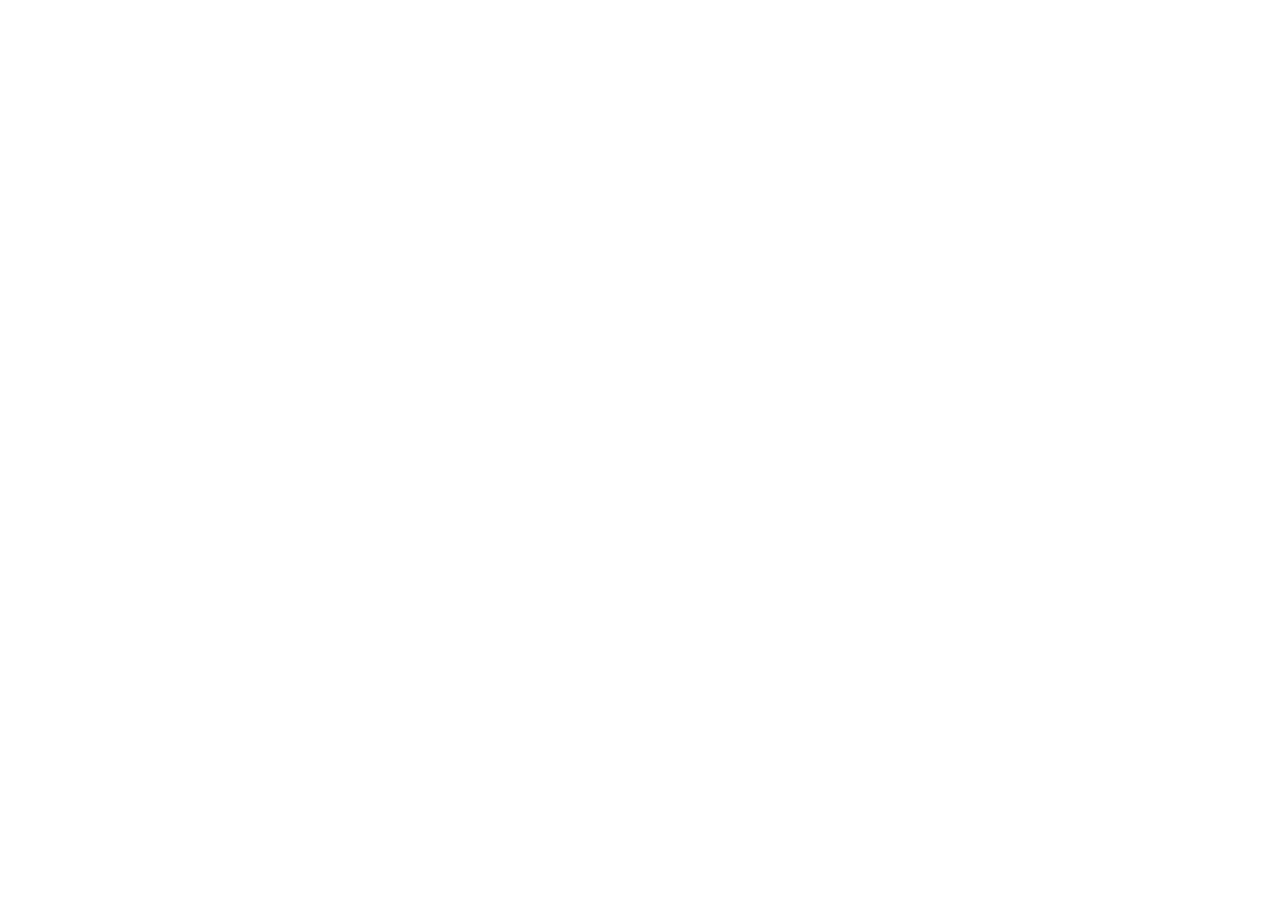
==== natura-zen/index.html @ 0e87a586 "tp folder added" ====
<!DOCTYPE html>
<html lang="en">
<head>
    <meta charset="UTF-8">
    <meta name="viewport" content="width=device-width, initial-scale=1.0">
    <title>Document</title>
    <link href="https://cdn.jsdelivr.net/npm/bootstrap@5.3.3/dist/css/bootstrap.min.css" rel="stylesheet" integrity="sha384-QWTKZyjpPEjISv5WaRU9OFeRpok6YctnYmDr5pNlyT2bRjXh0JMhjY6hW+ALEwIH" crossorigin="anonymous">
</head>
<body>
    
    <script src="https://cdn.jsdelivr.net/npm/@popperjs/core@2.11.8/dist/umd/popper.min.js" integrity="sha384-I7E8VVD/ismYTF4hNIPjVp/Zjvgyol6VFvRkX/vR+Vc4jQkC+hVqc2pM8ODewa9r" crossorigin="anonymous"></script>
<script src="https://cdn.jsdelivr.net/npm/bootstrap@5.3.3/dist/js/bootstrap.min.js" integrity="sha384-0pUGZvbkm6XF6gxjEnlmuGrJXVbNuzT9qBBavbLwCsOGabYfZo0T0to5eqruptLy" crossorigin="anonymous"></script>
</body>
</html>
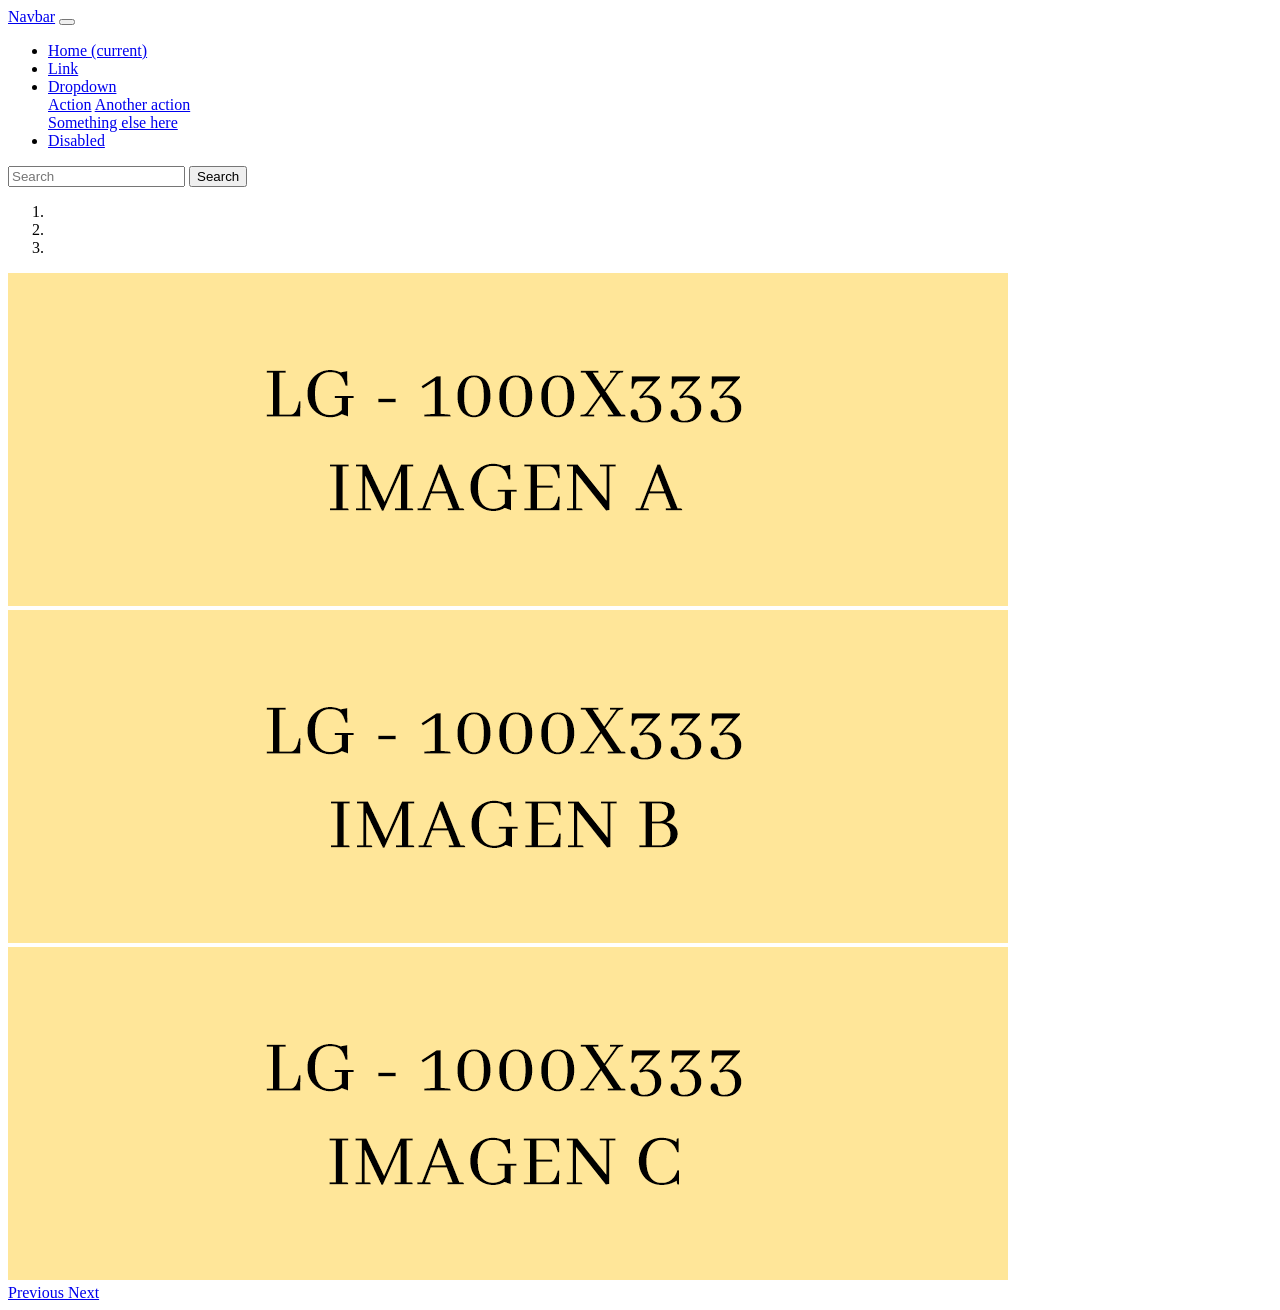
==== commit 5f475aaa: "bootstrap local resources" ====
--- a/natura-zen/index.html
+++ b/natura-zen/index.html
@@ -1,14 +1,79 @@
 <!DOCTYPE html>
-<html lang="en">
+<html lang="es">
 <head>
     <meta charset="UTF-8">
     <meta name="viewport" content="width=device-width, initial-scale=1.0">
     <title>Document</title>
-    <link href="https://cdn.jsdelivr.net/npm/bootstrap@5.3.3/dist/css/bootstrap.min.css" rel="stylesheet" integrity="sha384-QWTKZyjpPEjISv5WaRU9OFeRpok6YctnYmDr5pNlyT2bRjXh0JMhjY6hW+ALEwIH" crossorigin="anonymous">
+    <!--link href="https://cdn.jsdelivr.net/npm/bootstrap@5.3.3/dist/css/bootstrap.min.css" rel="stylesheet" integrity="sha384-QWTKZyjpPEjISv5WaRU9OFeRpok6YctnYmDr5pNlyT2bRjXh0JMhjY6hW+ALEwIH" crossorigin="anonymous"-->
+    <link rel="stylesheet" href="css/bootstrap.css">
 </head>
 <body>
     
-    <script src="https://cdn.jsdelivr.net/npm/@popperjs/core@2.11.8/dist/umd/popper.min.js" integrity="sha384-I7E8VVD/ismYTF4hNIPjVp/Zjvgyol6VFvRkX/vR+Vc4jQkC+hVqc2pM8ODewa9r" crossorigin="anonymous"></script>
-<script src="https://cdn.jsdelivr.net/npm/bootstrap@5.3.3/dist/js/bootstrap.min.js" integrity="sha384-0pUGZvbkm6XF6gxjEnlmuGrJXVbNuzT9qBBavbLwCsOGabYfZo0T0to5eqruptLy" crossorigin="anonymous"></script>
+    <nav class="navbar navbar-expand-lg navbar-light bg-light">
+        <a class="navbar-brand" href="#">Navbar</a>
+        <button class="navbar-toggler" type="button" data-toggle="collapse" data-target="#navbarSupportedContent" aria-controls="navbarSupportedContent" aria-expanded="false" aria-label="Toggle navigation">
+          <span class="navbar-toggler-icon"></span>
+        </button>
+      
+        <div class="collapse navbar-collapse" id="navbarSupportedContent">
+          <ul class="navbar-nav mr-auto">
+            <li class="nav-item active">
+              <a class="nav-link" href="#">Home <span class="sr-only">(current)</span></a>
+            </li>
+            <li class="nav-item">
+              <a class="nav-link" href="#">Link</a>
+            </li>
+            <li class="nav-item dropdown">
+              <a class="nav-link dropdown-toggle" href="#" id="navbarDropdown" role="button" data-toggle="dropdown" aria-haspopup="true" aria-expanded="false">
+                Dropdown
+              </a>
+              <div class="dropdown-menu" aria-labelledby="navbarDropdown">
+                <a class="dropdown-item" href="#">Action</a>
+                <a class="dropdown-item" href="#">Another action</a>
+                <div class="dropdown-divider"></div>
+                <a class="dropdown-item" href="#">Something else here</a>
+              </div>
+            </li>
+            <li class="nav-item">
+              <a class="nav-link disabled" href="#">Disabled</a>
+            </li>
+          </ul>
+          <form class="form-inline my-2 my-lg-0">
+            <input class="form-control mr-sm-2" type="search" placeholder="Search" aria-label="Search">
+            <button class="btn btn-outline-success my-2 my-sm-0" type="submit">Search</button>
+          </form>
+        </div>
+    </nav>
+    
+    <div id="carouselExampleIndicators" class="carousel slide" data-ride="carousel">
+        <ol class="carousel-indicators">
+          <li data-target="#carouselExampleIndicators" data-slide-to="0" class="active"></li>
+          <li data-target="#carouselExampleIndicators" data-slide-to="1"></li>
+          <li data-target="#carouselExampleIndicators" data-slide-to="2"></li>
+        </ol>
+        <div class="carousel-inner">
+          <div class="carousel-item active">
+            <img class="d-block w-100" src="images/carousel/LG_IMAGEN-A.png" alt="First slide">
+          </div>
+          <div class="carousel-item">
+            <img class="d-block w-100" src="images/carousel/LG_IMAGEN-B.png" alt="Second slide">
+          </div>
+          <div class="carousel-item">
+            <img class="d-block w-100" src="images/carousel/LG_IMAGEN-C.png" alt="Third slide">
+          </div>
+        </div>
+        <a class="carousel-control-prev" href="#carouselExampleIndicators" role="button" data-slide="prev">
+          <span class="carousel-control-prev-icon" aria-hidden="true"></span>
+          <span class="sr-only">Previous</span>
+        </a>
+        <a class="carousel-control-next" href="#carouselExampleIndicators" role="button" data-slide="next">
+          <span class="carousel-control-next-icon" aria-hidden="true"></span>
+          <span class="sr-only">Next</span>
+        </a>
+    </div>
+
+    <!--script src="https://cdn.jsdelivr.net/npm/@popperjs/core@2.11.8/dist/umd/popper.min.js" integrity="sha384-I7E8VVD/ismYTF4hNIPjVp/Zjvgyol6VFvRkX/vR+Vc4jQkC+hVqc2pM8ODewa9r" crossorigin="anonymous"></script>
+<script src="https://cdn.jsdelivr.net/npm/bootstrap@5.3.3/dist/js/bootstrap.min.js" integrity="sha384-0pUGZvbkm6XF6gxjEnlmuGrJXVbNuzT9qBBavbLwCsOGabYfZo0T0to5eqruptLy" crossorigin="anonymous"></script-->
+    <script src="js/bootstrap.bundle.min.js"></script>
 </body>
 </html>
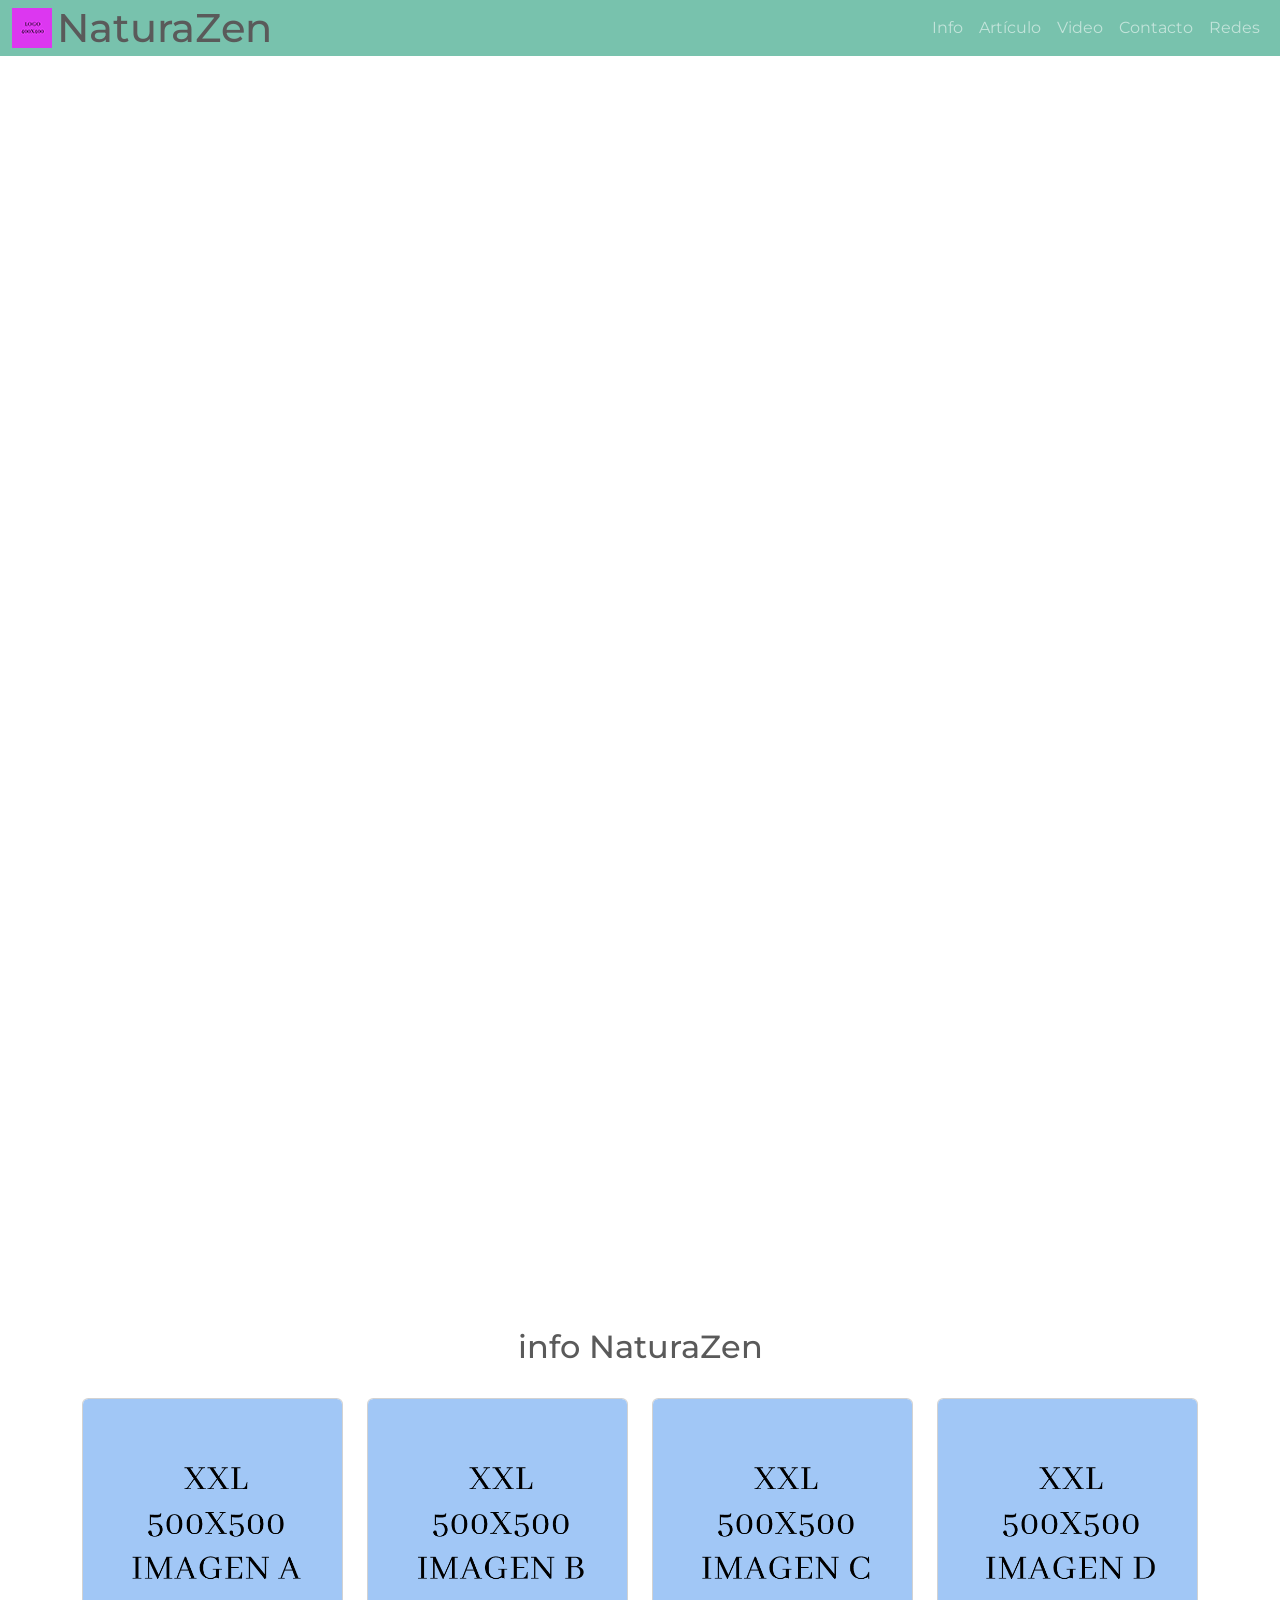
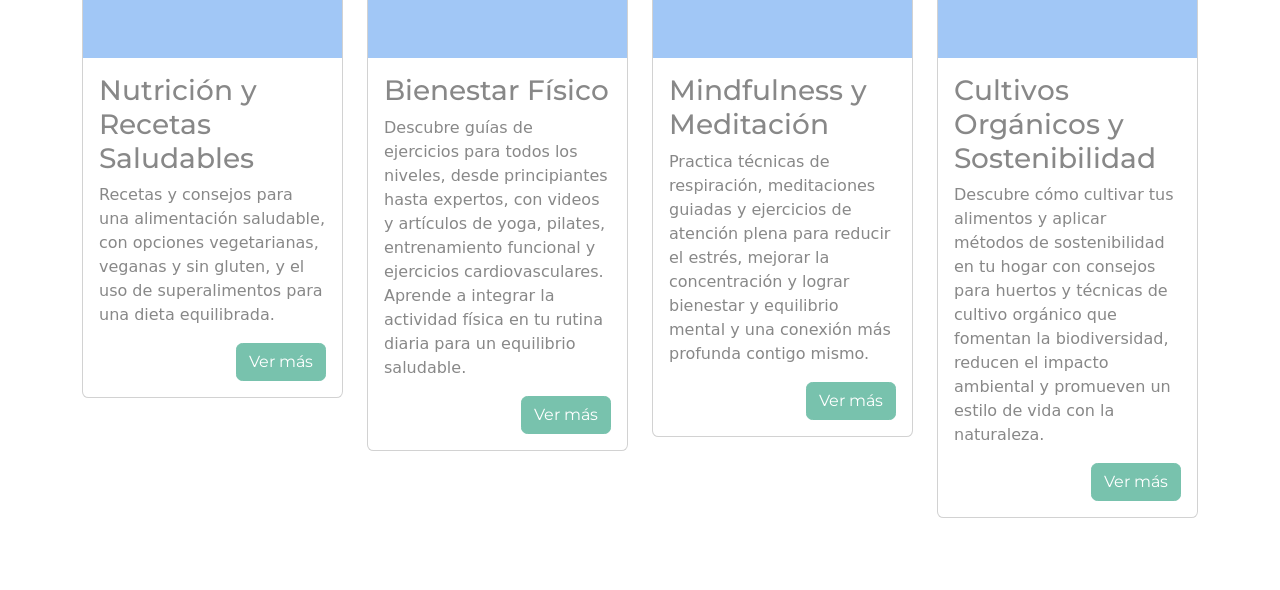
==== commit 150c62b9: "web advanced" ====
--- a/natura-zen/index.html
+++ b/natura-zen/index.html
@@ -3,77 +3,229 @@
 <head>
     <meta charset="UTF-8">
     <meta name="viewport" content="width=device-width, initial-scale=1.0">
-    <title>Document</title>
+    <title>Daniela_Faure-Martina_Rodríguez-Keiko_Yamakoshi_DMM2BV_Mañana2024</title>
     <!--link href="https://cdn.jsdelivr.net/npm/bootstrap@5.3.3/dist/css/bootstrap.min.css" rel="stylesheet" integrity="sha384-QWTKZyjpPEjISv5WaRU9OFeRpok6YctnYmDr5pNlyT2bRjXh0JMhjY6hW+ALEwIH" crossorigin="anonymous"-->
+    <link rel="stylesheet" href="css/style.css">
     <link rel="stylesheet" href="css/bootstrap.css">
+    <link rel="stylesheet" href="minty/bootstrap.min.css">
 </head>
+
 <body>
-    
-    <nav class="navbar navbar-expand-lg navbar-light bg-light">
-        <a class="navbar-brand" href="#">Navbar</a>
-        <button class="navbar-toggler" type="button" data-toggle="collapse" data-target="#navbarSupportedContent" aria-controls="navbarSupportedContent" aria-expanded="false" aria-label="Toggle navigation">
+  <!-- navbar -->
+  <header class="fixed-top">
+
+    <h1 id="logo">NaturaZen</h1>
+
+    <nav class="navbar navbar-expand-lg bg-primary" data-bs-theme="dark">
+      <div class="container-fluid">
+        <button class="navbar-toggler ms-auto" 
+                type="button" 
+                data-bs-toggle="collapse" 
+                data-bs-target="#navbarColor01" 
+                aria-controls="navbarColor01" 
+                aria-expanded="false" 
+                aria-label="Abrir menú de navegación">
           <span class="navbar-toggler-icon"></span>
         </button>
-      
-        <div class="collapse navbar-collapse" id="navbarSupportedContent">
-          <ul class="navbar-nav mr-auto">
-            <li class="nav-item active">
-              <a class="nav-link" href="#">Home <span class="sr-only">(current)</span></a>
-            </li>
-            <li class="nav-item">
-              <a class="nav-link" href="#">Link</a>
-            </li>
-            <li class="nav-item dropdown">
-              <a class="nav-link dropdown-toggle" href="#" id="navbarDropdown" role="button" data-toggle="dropdown" aria-haspopup="true" aria-expanded="false">
-                Dropdown
-              </a>
-              <div class="dropdown-menu" aria-labelledby="navbarDropdown">
-                <a class="dropdown-item" href="#">Action</a>
-                <a class="dropdown-item" href="#">Another action</a>
-                <div class="dropdown-divider"></div>
-                <a class="dropdown-item" href="#">Something else here</a>
+        
+        <div class="collapse navbar-collapse" id="navbarColor01">
+          <ul class="navbar-nav ms-auto text-center">
+            <li class="nav-item">
+              <a class="nav-link" href="#info" data-ancla="60">Info</a>
+            </li>
+            <li class="nav-item">
+              <a class="nav-link" href="#articulo" data-ancla="60">Artículo</a>
+            </li>
+            <li class="nav-item">
+              <a class="nav-link" href="#video" data-ancla="60">Video</a>
+            </li>
+            <li class="nav-item">
+              <a class="nav-link" href="#contacto" data-ancla="60">Contacto</a>
+            </li>
+            <li class="nav-item">
+              <a class="nav-link" href="#redes" data-ancla="60">Redes</a>
               </div>
             </li>
-            <li class="nav-item">
-              <a class="nav-link disabled" href="#">Disabled</a>
-            </li>
           </ul>
-          <form class="form-inline my-2 my-lg-0">
-            <input class="form-control mr-sm-2" type="search" placeholder="Search" aria-label="Search">
-            <button class="btn btn-outline-success my-2 my-sm-0" type="submit">Search</button>
-          </form>
-        </div>
+        </div>
+      </div>
     </nav>
+  </header>
+
+  <!-- slide -->
+  <section id="carouselExampleFade"  class="carousel slide carousel-fade" data-bs-ride="carousel" data-bs-interval="2000">
+    <span id="carousel" class="ancla"></span>
     
-    <div id="carouselExampleIndicators" class="carousel slide" data-ride="carousel">
-        <ol class="carousel-indicators">
-          <li data-target="#carouselExampleIndicators" data-slide-to="0" class="active"></li>
-          <li data-target="#carouselExampleIndicators" data-slide-to="1"></li>
-          <li data-target="#carouselExampleIndicators" data-slide-to="2"></li>
-        </ol>
-        <div class="carousel-inner">
-          <div class="carousel-item active">
-            <img class="d-block w-100" src="images/carousel/LG_IMAGEN-A.png" alt="First slide">
+    <div class="carousel-inner">
+      <div class="carousel-item active">
+        <picture>
+          <source media="(max-width: 576px)" srcset="images/carousel/xs-sm_imagen-a.png">
+          <source media="(max-width: 992px)" srcset="images/carousel/md-lg_imagen-a.png">
+          <img src="images/carousel/1.png" class="d-block w-100" alt="foto">
+        </picture>
+      </div>
+
+      <div class="carousel-item">
+        <picture>
+          <source media="(max-width: 576px)" srcset="images/carousel/xs-sm_imagen-b.png">
+          <source media="(max-width: 992px)" srcset="images/carousel/md-lg_imagen-b.png">
+          <img src="images/carousel/2.png" class="d-block w-100" alt="foto">
+        </picture>
+      </div>
+
+      <div class="carousel-item">
+        <picture>
+          <source media="(max-width: 576px)" srcset="images/carousel/xs-sm_imagen-c.png">
+          <source media="(max-width: 992px)" srcset="images/carousel/md-lg_imagen-c.png">
+          <img src="images/carousel/3.png" class="d-block w-100" alt="foto">
+        </picture>
+      </div>
+    </div>
+
+    <button class="carousel-control-prev" type="button" data-bs-target="#carouselExampleFade" data-bs-slide="prev">
+      <span class="carousel-control-prev-icon" aria-hidden="true"></span>
+      <span class="visually-hidden">Imagen anterior</span>
+    </button>
+    <button class="carousel-control-next" type="button" data-bs-target="#carouselExampleFade" data-bs-slide="next">
+      <span class="carousel-control-next-icon" aria-hidden="true"></span>
+      <span class="visually-hidden">Imagen siguiente</span>
+    </button>
+
+  </section>
+
+  <!-- seccion pastillas -->
+  <section class="container"><span id="info" class="ancla"></span>
+    <h2 id="titulo-pastillas">info NaturaZen</h2>
+
+    <div class="row justify-content-evenly">
+
+      <div class="col-9 col-md-5 col-xl py-3">
+        <figure class="card">
+          <picture>
+              <source media="(max-width: 576px)" srcset="images/pastillas/xs-sm_pastillas-img-a.png">
+              <source media="(max-width: 992px)" srcset="images/pastillas/md-lg_pastillas-img-a.png">
+              <img src="images/pastillas/xl-xxl_pastillas-img-a.png" class="card-img-top" alt="nutricion">
+            <figcaption class="card-body">
+              <h3 class="card-title">Nutrición y Recetas Saludables</h3>
+              <p class="card-text">Recetas y consejos para una alimentación saludable, con opciones vegetarianas, veganas y sin gluten, y el uso de superalimentos para una dieta equilibrada.</p>
+              <a href="#" class="btn btn-primary float-end mb-3">Ver más</a>
+            </figcaption>
+          </picture>
+        </figure>
+      </div>
+
+      <div class="col-9 col-md-5 col-xl py-3">
+        <figure class="card">
+          <picture>
+                <source media="(max-width: 576px)" srcset="images/pastillas/xs-sm_pastillas-img-b.png">
+                <source media="(max-width: 992px)" srcset="images/pastillas/md-lg_pastillas-img-b.png">
+                <img src="images/pastillas/xl-xxl_pastillas-img-b.png" class="card-img-top" alt="bienestar fisico">
+              <figcaption class="card-body">
+                <h3 class="card-title">Bienestar Físico</h3>
+                <p class="card-text">Descubre guías de ejercicios para todos los niveles, desde principiantes hasta expertos, con videos y artículos de yoga, pilates, entrenamiento funcional y ejercicios cardiovasculares. Aprende a integrar la actividad física en tu rutina diaria para un equilibrio saludable.</p>
+                <a href="#" class="btn btn-primary float-end mb-3">Ver más</a>
+              </figcaption>
+          </picture>
+        </figure>
+      </div>
+
+      <div class="col-9 col-md-5 col-xl py-3">
+        <figure class="card">
+          <picture>
+              <source media="(max-width: 576px)" srcset="images/pastillas/xs-sm_pastillas-img-c.png">
+              <source media="(max-width: 992px)" srcset="images/pastillas/md-lg_pastillas-img-c.png">
+              <img src="images/pastillas/xl-xxl_pastillas-img-c.png" class="card-img-top" alt="midfulnes y meditacion">
+            <figcaption class="card-body">
+              <h3 class="card-title">Mindfulness y Meditación</h3>
+              <p class="card-text">Practica técnicas de respiración, meditaciones guiadas y ejercicios de atención plena para reducir el estrés, mejorar la concentración y lograr bienestar y equilibrio mental y una conexión más profunda contigo mismo.</p>
+              <a href="#" class="btn btn-primary float-end mb-3">Ver más</a>
+            </figcaption>
+          </picture>
+        </figure>
+      </div>
+
+      <div class="col-9 col-md-5 col-xl py-3">
+        <figure class="card">
+          <picture>
+              <source media="(max-width: 576px)" srcset="images/pastillas/xs-sm_pastillas-img-d.png">
+              <source media="(max-width: 992px)" srcset="images/pastillas/md-lg_pastillas-img-d.png">
+              <img src="images/pastillas/xl-xxl_pastillas-img-d.png" class="card-img-top" alt="cultivos organicos">
+            <figcaption class="card-body">
+              <h3 class="card-title">Cultivos Orgánicos y Sostenibilidad</h3>
+              <p class="card-text">Descubre cómo cultivar tus alimentos y aplicar métodos de sostenibilidad en tu hogar con consejos para huertos y técnicas de cultivo orgánico que fomentan la biodiversidad, reducen el impacto ambiental y promueven un estilo de vida con la naturaleza.</p>
+              <a href="#" class="btn btn-primary float-end mb-3">Ver más</a>
+            </figcaption>
+          </picture>
+        </figure>
+      </div>
+
+    </div>
+
+  </section>
+
+  <!-- modal -->
+  <div class="modal">
+    <div class="modal-dialog" role="document">
+      <div class="modal-content">
+        <div class="modal-header">
+          <h5 class="modal-title">Modal title</h5>
+          <button type="button" class="btn-close" data-bs-dismiss="modal" aria-label="Close" fdprocessedid="1gaf6">
+            <span aria-hidden="true"></span>
+          </button>
+        </div>
+        <div class="modal-body">
+          <p>Modal body text goes here.</p>
+        </div>
+        <div class="modal-footer">
+          <button type="button" class="btn btn-primary" fdprocessedid="wvpwdb">Save changes</button>
+          <button type="button" class="btn btn-secondary" data-bs-dismiss="modal" fdprocessedid="wux436l">Close</button>
+        </div>
+      </div>
+    </div>
+  </div>
+
+  <!-- seccion articulo -->
+    <section class="container"><span id="articulo" class="ancla"></span>
+        <article>
+          <figure id="nota" class="mt-5">
+            <picture>
+                <source media="(max-width: 576px)" srcset="images/nota/xs-sm_imagen-nota.png">
+                <source media="(max-width: 992px)" srcset="images/nota/md-lg_imagen-nota.png">
+                <img src="images/nota/xl-xxl_imagen-nota.png" alt="Imagen descanso y calidad de sueño">
+            </picture>
+          </figure>
+
+          <h3 id="titulo">La importancia del descanso y la calidad del sueño en una Vida Saludable</h3>
+          <div class="row">
+            <div class="col-md-6">
+              <p>En la búsqueda de un estilo de vida más saludable, el descanso y la calidad del sueño son aspectos que a menudo se pasan por alto, pero que desempeñan un papel fundamental en el bienestar general. Dormir bien no solo ayuda a restaurar la energía física, sino que también impacta directamente en la salud mental, la capacidad de concentración y el estado de ánimo. La falta de sueño adecuado puede tener consecuencias negativas a largo plazo, afectando la memoria, la productividad y el sistema inmunológico.</p>
+              <p>El sueño es el momento en que el cuerpo realiza importantes procesos de reparación y regeneración celular. Durante las fases profundas del sueño, el cerebro elimina toxinas acumuladas y consolida información y recuerdos. Esta limpieza nocturna es crucial para mantener la agudeza mental y prevenir enfermedades neurodegenerativas. Por ello, una buena higiene del sueño es esencial para fomentar un descanso reparador y, en consecuencia, una mente más saludable.</p>
+              <p>Para mejorar la calidad del sueño, es vital establecer rutinas consistentes. Ir a dormir y despertar a la misma hora cada día ayuda a regular el reloj biológico, también conocido como ritmo circadiano. Evitar dispositivos electrónicos al menos una hora antes de dormir y crear un ambiente de descanso cómodo y oscuro también son recomendaciones clave para propiciar un sueño más profundo.</p>
+            </div>
+            <div class="col-md-6">
+              <p>El estrés y la ansiedad son enemigos comunes del buen descanso. Incorporar técnicas de relajación, como la respiración profunda o la meditación, puede ser una solución efectiva para calmar la mente antes de dormir. Incluso una sesión corta de mindfulness antes de acostarse puede ayudar a disminuir los niveles de cortisol, la hormona del estrés, y favorecer un sueño más reparador.</p>
+              <p>El impacto del sueño de calidad va más allá del bienestar individual: también mejora la capacidad de relacionarse con los demás y de tomar decisiones más acertadas. Un descanso insuficiente puede influir en la manera en que manejamos las emociones, aumentando la irritabilidad y la reactividad. Dormir bien, por el contrario, permite afrontar los días con una actitud positiva y mayor claridad mental.</p>
+              <p>Invertir en un descanso adecuado es una de las mejores decisiones que se pueden tomar para la salud a largo plazo. No se trata solo de la cantidad de horas dormidas, sino de la calidad de ese sueño. Hacer del descanso una prioridad contribuirá a un equilibrio físico y mental, favoreciendo un estilo de vida pleno y saludable.</p>
+            </div>
           </div>
-          <div class="carousel-item">
-            <img class="d-block w-100" src="images/carousel/LG_IMAGEN-B.png" alt="Second slide">
-          </div>
-          <div class="carousel-item">
-            <img class="d-block w-100" src="images/carousel/LG_IMAGEN-C.png" alt="Third slide">
-          </div>
-        </div>
-        <a class="carousel-control-prev" href="#carouselExampleIndicators" role="button" data-slide="prev">
-          <span class="carousel-control-prev-icon" aria-hidden="true"></span>
-          <span class="sr-only">Previous</span>
-        </a>
-        <a class="carousel-control-next" href="#carouselExampleIndicators" role="button" data-slide="next">
-          <span class="carousel-control-next-icon" aria-hidden="true"></span>
-          <span class="sr-only">Next</span>
-        </a>
-    </div>
+        </article>
+    </section>
+
+
+  <!-- seccion link al video -->
+    <section>
+      <span id="video" class="ancla"></span>Titulo de seccion al video</section>
+
+  <!-- seccion formulario -->
+    <section><span id="contacto" class="ancla"></span>Titulo de formulario</section>
+  
+  <!-- seccion footer -->
+   <footer><span id="redes" class="ancla"></span>Titulo footer</footer>
 
     <!--script src="https://cdn.jsdelivr.net/npm/@popperjs/core@2.11.8/dist/umd/popper.min.js" integrity="sha384-I7E8VVD/ismYTF4hNIPjVp/Zjvgyol6VFvRkX/vR+Vc4jQkC+hVqc2pM8ODewa9r" crossorigin="anonymous"></script>
 <script src="https://cdn.jsdelivr.net/npm/bootstrap@5.3.3/dist/js/bootstrap.min.js" integrity="sha384-0pUGZvbkm6XF6gxjEnlmuGrJXVbNuzT9qBBavbLwCsOGabYfZo0T0to5eqruptLy" crossorigin="anonymous"></script-->
     <script src="js/bootstrap.bundle.min.js"></script>
+    <script src="js/animaScroll.js"></script>
+
 </body>
 </html>
--- a/natura-zen/css/style.css
+++ b/natura-zen/css/style.css
@@ -0,0 +1,40 @@
+* {
+    margin: 0;
+    padding: 0;
+    box-sizing: border-box;
+}
+
+header {
+    position: relative;
+  }
+
+  #logo {
+    background: url(../images/logo/logo-40.png) no-repeat left center;
+    width: 80px;
+    line-height: 40px;
+    position: absolute;
+    padding-left: 45px;
+    top: 0.5rem;
+    left: 0.75rem;
+    z-index: 1;
+  }
+
+  #nota {
+    text-align: center;
+  }
+  #nota img {
+    width: 100%;
+  }
+
+  #titulo {
+    text-align: center;
+    margin-top: 2rem;
+    margin-bottom: 1rem;
+  }
+
+  #titulo-pastillas {
+    text-align: center;
+    margin-top: 3rem;
+    margin-bottom: 1rem;
+  }
+
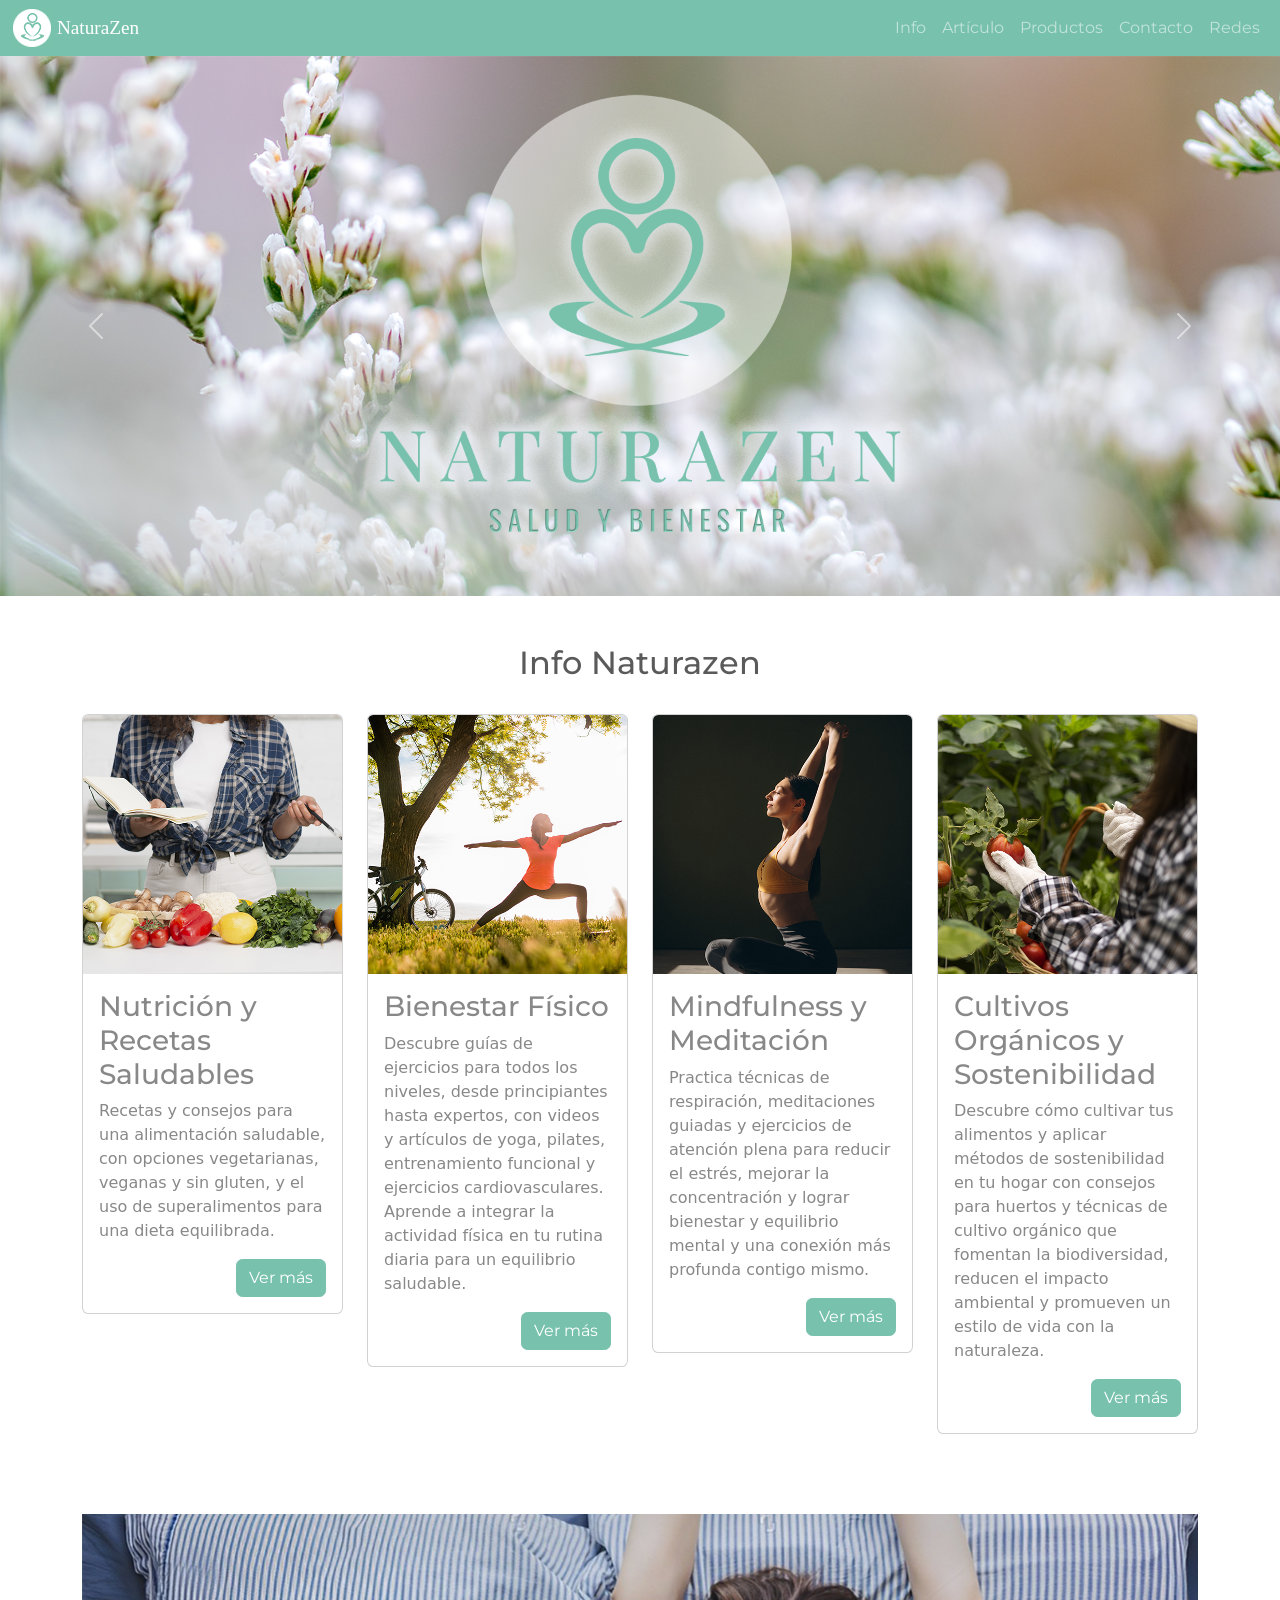
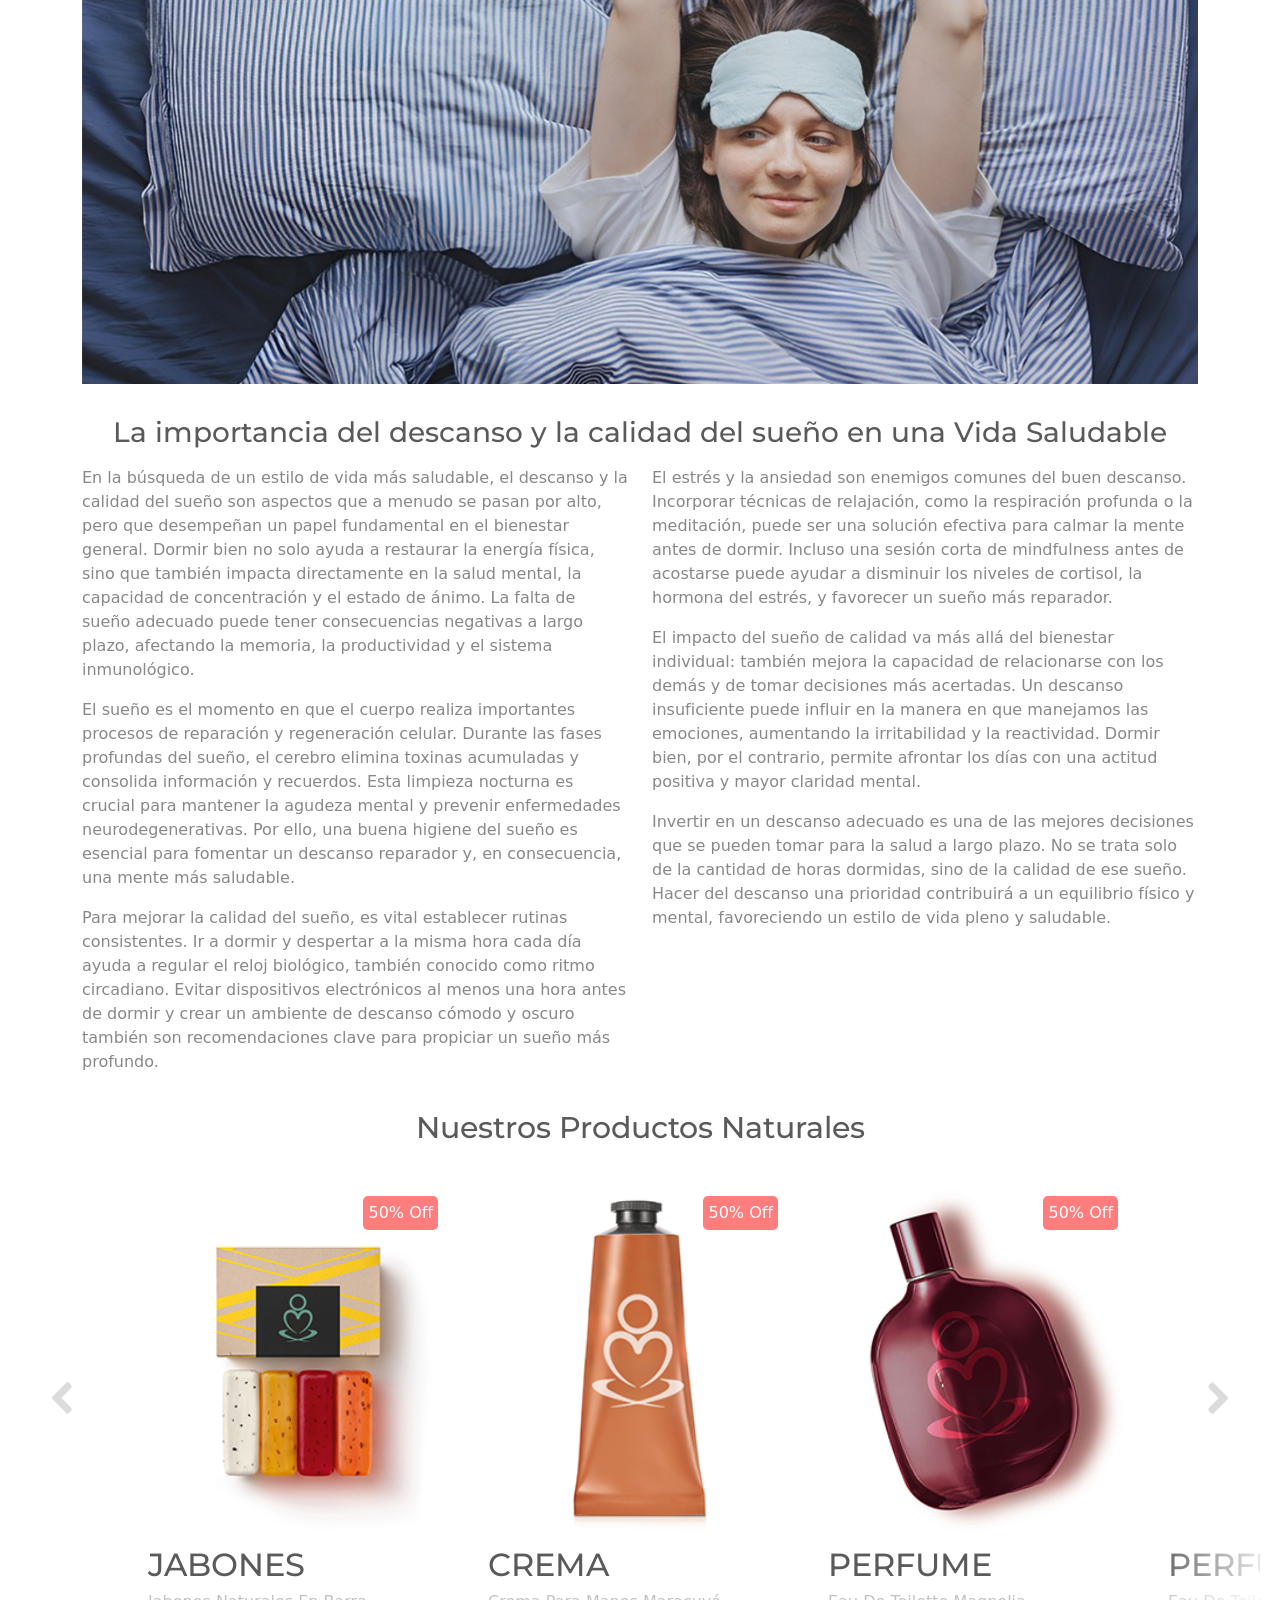
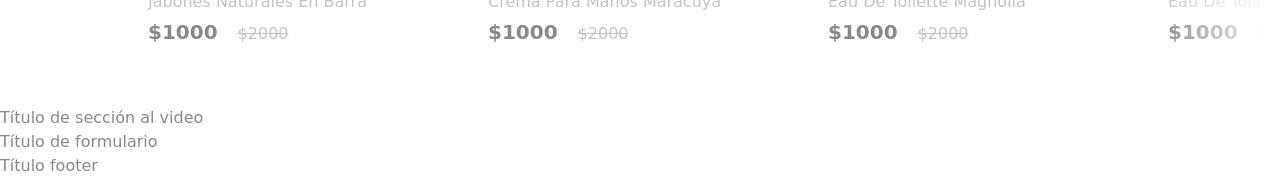
==== commit d3fd5567: "new changes" ====
--- a/natura-zen/index.html
+++ b/natura-zen/index.html
@@ -3,16 +3,16 @@
 <head>
     <meta charset="UTF-8">
     <meta name="viewport" content="width=device-width, initial-scale=1.0">
-    <title>Daniela_Faure-Martina_Rodríguez-Keiko_Yamakoshi_DMM2BV_Mañana2024</title>
-    <!--link href="https://cdn.jsdelivr.net/npm/bootstrap@5.3.3/dist/css/bootstrap.min.css" rel="stylesheet" integrity="sha384-QWTKZyjpPEjISv5WaRU9OFeRpok6YctnYmDr5pNlyT2bRjXh0JMhjY6hW+ALEwIH" crossorigin="anonymous"-->
+    <title>Daniela_Faure-Martina_Rodríguez-Keiko_Yamakoshi_DMM2BV_Mañana_2024</title>
     <link rel="stylesheet" href="css/style.css">
     <link rel="stylesheet" href="css/bootstrap.css">
     <link rel="stylesheet" href="minty/bootstrap.min.css">
+    <link rel="shortcut icon" href="images/logo/short-icon.png" type="image/x-icon">
 </head>
 
 <body>
   <!-- navbar -->
-  <header class="fixed-top">
+  <header class="sticky-top">
 
     <h1 id="logo">NaturaZen</h1>
 
@@ -27,7 +27,7 @@
                 aria-label="Abrir menú de navegación">
           <span class="navbar-toggler-icon"></span>
         </button>
-        
+
         <div class="collapse navbar-collapse" id="navbarColor01">
           <ul class="navbar-nav ms-auto text-center">
             <li class="nav-item">
@@ -37,7 +37,7 @@
               <a class="nav-link" href="#articulo" data-ancla="60">Artículo</a>
             </li>
             <li class="nav-item">
-              <a class="nav-link" href="#video" data-ancla="60">Video</a>
+              <a class="nav-link" href="#productos" data-ancla="60">Productos</a>
             </li>
             <li class="nav-item">
               <a class="nav-link" href="#contacto" data-ancla="60">Contacto</a>
@@ -59,25 +59,33 @@
     <div class="carousel-inner">
       <div class="carousel-item active">
         <picture>
-          <source media="(max-width: 576px)" srcset="images/carousel/xs-sm_imagen-a.png">
-          <source media="(max-width: 992px)" srcset="images/carousel/md-lg_imagen-a.png">
-          <img src="images/carousel/1.png" class="d-block w-100" alt="foto">
+          <source media="(max-width: 576px)" srcset="images/carousel/xs-sm_carousel1.png">
+          <source media="(max-width: 992px)" srcset="images/carousel/md-lg_carousel1.png">
+          <img src="images/carousel/xl-xxl_carousel1.png" class="d-block w-100" alt="imagen01">
         </picture>
       </div>
 
       <div class="carousel-item">
         <picture>
-          <source media="(max-width: 576px)" srcset="images/carousel/xs-sm_imagen-b.png">
-          <source media="(max-width: 992px)" srcset="images/carousel/md-lg_imagen-b.png">
-          <img src="images/carousel/2.png" class="d-block w-100" alt="foto">
+          <source media="(max-width: 576px)" srcset="images/carousel/xs-sm_carousel2.png">
+          <source media="(max-width: 992px)" srcset="images/carousel/md-lg_carousel2.png">
+          <img src="images/carousel/xl-xxl_carousel2.png" class="d-block w-100" alt="imagen02">
         </picture>
       </div>
 
       <div class="carousel-item">
         <picture>
-          <source media="(max-width: 576px)" srcset="images/carousel/xs-sm_imagen-c.png">
-          <source media="(max-width: 992px)" srcset="images/carousel/md-lg_imagen-c.png">
-          <img src="images/carousel/3.png" class="d-block w-100" alt="foto">
+          <source media="(max-width: 576px)" srcset="images/carousel/xs-sm_carousel3.png">
+          <source media="(max-width: 992px)" srcset="images/carousel/md-lg_carousel3.png">
+          <img src="images/carousel/xl-xxl_carousel3.png" class="d-block w-100" alt="imagen03">
+        </picture>
+      </div>
+
+      <div class="carousel-item">
+        <picture>
+          <source media="(max-width: 576px)" srcset="images/carousel/xs-sm_carousel4.png">
+          <source media="(max-width: 992px)" srcset="images/carousel/md-lg_carousel4.png">
+          <img src="images/carousel/xl-xxl_carousel4.png" class="d-block w-100" alt="imagen04">
         </picture>
       </div>
     </div>
@@ -95,103 +103,156 @@
 
   <!-- seccion pastillas -->
   <section class="container"><span id="info" class="ancla"></span>
-    <h2 id="titulo-pastillas">info NaturaZen</h2>
+    <h2 id="titulo-pastillas">Info Naturazen</h2>
 
     <div class="row justify-content-evenly">
 
       <div class="col-9 col-md-5 col-xl py-3">
         <figure class="card">
           <picture>
-              <source media="(max-width: 576px)" srcset="images/pastillas/xs-sm_pastillas-img-a.png">
-              <source media="(max-width: 992px)" srcset="images/pastillas/md-lg_pastillas-img-a.png">
-              <img src="images/pastillas/xl-xxl_pastillas-img-a.png" class="card-img-top" alt="nutricion">
+              <source media="(max-width: 576px)" srcset="images/pastillas/xs-sm_pastilla1.png">
+              <source media="(max-width: 992px)" srcset="images/pastillas/md-lg_pastilla1.png">
+              <img src="images/pastillas/xl-xxl_pastilla1.png" class="card-img-top" alt="nutricion">
             <figcaption class="card-body">
               <h3 class="card-title">Nutrición y Recetas Saludables</h3>
               <p class="card-text">Recetas y consejos para una alimentación saludable, con opciones vegetarianas, veganas y sin gluten, y el uso de superalimentos para una dieta equilibrada.</p>
-              <a href="#" class="btn btn-primary float-end mb-3">Ver más</a>
+              <button type="button" class="btn btn-primary float-end mb-3" data-bs-toggle="modal" data-bs-target="#modal-nutricion">Ver más</button>
             </figcaption>
           </picture>
         </figure>
       </div>
 
+<!-- Modal Pastilla 1 -->
+<div class="modal fade" id="modal-nutricion" data-bs-backdrop="static" data-bs-keyboard="false" tabindex="-1" aria-labelledby="staticBackdropLabel" aria-hidden="true">
+  <div class="modal-dialog">
+    <div class="modal-content">
+      <div class="modal-header">
+        <h1 class="modal-title fs-5" id="staticBackdropLabel">Nutrición y Recetas Saludables</h1>
+        <button type="button" class="btn-close" data-bs-dismiss="modal" aria-label="Close"></button>
+      </div>
+      <div class="modal-body">
+          La nutrición saludable es esencial para mantener un cuerpo y mente equilibrados, y las recetas saludables son una excelente herramienta para lograrlo. Incorporar opciones vegetarianas, veganas y sin gluten permite adaptar la alimentación a diferentes necesidades, mientras que el uso de superalimentos como la quinoa, la chía o los frutos secos añade nutrientes clave a la dieta. Platillos como ensaladas coloridas, batidos energéticos o guisos reconfortantes pueden ser deliciosos y nutritivos a la vez, promoviendo un estilo de vida más consciente. Además, pequeños cambios como priorizar ingredientes frescos, reducir el consumo de ultraprocesados y planificar las comidas ayudan a consolidar hábitos que benefician la salud a largo plazo. Una alimentación equilibrada no solo mejora el bienestar físico, sino que también eleva el estado de ánimo y la energía diaria.
+      </div>
+      <div class="modal-footer">
+        <button type="button" class="btn btn-secondary" data-bs-dismiss="modal">Entendido</button>
+      </div>
+    </div>
+  </div>
+</div>
+
       <div class="col-9 col-md-5 col-xl py-3">
         <figure class="card">
           <picture>
-                <source media="(max-width: 576px)" srcset="images/pastillas/xs-sm_pastillas-img-b.png">
-                <source media="(max-width: 992px)" srcset="images/pastillas/md-lg_pastillas-img-b.png">
-                <img src="images/pastillas/xl-xxl_pastillas-img-b.png" class="card-img-top" alt="bienestar fisico">
+                <source media="(max-width: 576px)" srcset="images/pastillas/xs-sm_pastilla2.png">
+                <source media="(max-width: 992px)" srcset="images/pastillas/md-lg_pastilla2.png">
+                <img src="images/pastillas/xl-xxl_pastilla2.png" class="card-img-top" alt="bienestar fisico">
               <figcaption class="card-body">
                 <h3 class="card-title">Bienestar Físico</h3>
                 <p class="card-text">Descubre guías de ejercicios para todos los niveles, desde principiantes hasta expertos, con videos y artículos de yoga, pilates, entrenamiento funcional y ejercicios cardiovasculares. Aprende a integrar la actividad física en tu rutina diaria para un equilibrio saludable.</p>
-                <a href="#" class="btn btn-primary float-end mb-3">Ver más</a>
+                <button type="button" class="btn btn-primary float-end mb-3" data-bs-toggle="modal" data-bs-target="#modal-fisico">Ver más</button>
               </figcaption>
           </picture>
         </figure>
       </div>
 
+      <!-- Modal Pastilla 2 -->
+      <div class="modal fade" id="modal-fisico" data-bs-backdrop="static" data-bs-keyboard="false" tabindex="-1" aria-labelledby="staticBackdropLabel" aria-hidden="true">
+        <div class="modal-dialog">
+          <div class="modal-content">
+            <div class="modal-header">
+              <h1 class="modal-title fs-5" id="staticBackdropLabel">Bienestar Físico</h1>
+              <button type="button" class="btn-close" data-bs-dismiss="modal" aria-label="Close"></button>
+            </div>
+            <div class="modal-body">
+              
+              El bienestar físico es esencial para una vida saludable, y la actividad física desempeña un papel crucial en su mantenimiento. Incorporar ejercicios adecuados a cada nivel, desde principiantes hasta expertos, facilita el acceso a una rutina que se ajuste a tus necesidades y metas personales. Las prácticas como el yoga y el pilates no solo mejoran la flexibilidad y el control corporal, sino que también reducen el estrés y fomentan la conexión mente-cuerpo. Por otro lado, el entrenamiento funcional y los ejercicios cardiovasculares son ideales para fortalecer músculos, mejorar la resistencia y promover la salud del corazón. A través de guías prácticas, videos explicativos y artículos detallados, puedes aprender técnicas seguras y efectivas para integrar la actividad física en tu vida diaria. Estos hábitos no solo potencian tu energía y equilibrio, sino que también contribuyen al bienestar mental, creando una rutina sostenible que beneficia todos los aspectos de tu salud.
+            </div>
+            <div class="modal-footer">
+              <button type="button" class="btn btn-secondary" data-bs-dismiss="modal">Entendido</button>
+            </div>
+          </div>
+        </div>
+      </div>
+
       <div class="col-9 col-md-5 col-xl py-3">
         <figure class="card">
           <picture>
-              <source media="(max-width: 576px)" srcset="images/pastillas/xs-sm_pastillas-img-c.png">
-              <source media="(max-width: 992px)" srcset="images/pastillas/md-lg_pastillas-img-c.png">
-              <img src="images/pastillas/xl-xxl_pastillas-img-c.png" class="card-img-top" alt="midfulnes y meditacion">
+              <source media="(max-width: 576px)" srcset="images/pastillas/xs-sm_pastilla3.png">
+              <source media="(max-width: 992px)" srcset="images/pastillas/md-lg_pastilla3.png">
+              <img src="images/pastillas/xl-xxl_pastilla3.png" class="card-img-top" alt="midfulnes y meditacion">
             <figcaption class="card-body">
               <h3 class="card-title">Mindfulness y Meditación</h3>
               <p class="card-text">Practica técnicas de respiración, meditaciones guiadas y ejercicios de atención plena para reducir el estrés, mejorar la concentración y lograr bienestar y equilibrio mental y una conexión más profunda contigo mismo.</p>
-              <a href="#" class="btn btn-primary float-end mb-3">Ver más</a>
+              <button type="button" class="btn btn-primary float-end mb-3" data-bs-toggle="modal" data-bs-target="#modal-meditacion">Ver más</button>
             </figcaption>
           </picture>
         </figure>
       </div>
 
+            <!-- Modal Pastilla 3 -->
+            <div class="modal fade" id="modal-meditacion" data-bs-backdrop="static" data-bs-keyboard="false" tabindex="-1" aria-labelledby="staticBackdropLabel" aria-hidden="true">
+              <div class="modal-dialog">
+                <div class="modal-content">
+                  <div class="modal-header">
+                    <h1 class="modal-title fs-5" id="staticBackdropLabel">Mindfulness y Meditación</h1>
+                    <button type="button" class="btn-close" data-bs-dismiss="modal" aria-label="Close"></button>
+                  </div>
+                  <div class="modal-body">
+                    El mindfulness y la meditación son prácticas esenciales para alcanzar un bienestar mental y emocional más profundo en un mundo acelerado. Estas disciplinas combinan técnicas de respiración consciente, meditaciones guiadas y ejercicios de atención plena para ayudarte a vivir en el momento presente, reduciendo el estrés y la ansiedad acumulados. Al enfocarte en el aquí y el ahora, puedes mejorar tu concentración, tomar decisiones con mayor claridad y gestionar las emociones de manera más efectiva. Las meditaciones guiadas son ideales para principiantes, mientras que los ejercicios de respiración te ayudan a relajarte y estabilizar tu mente en momentos de tensión. Dedicar unos minutos al día a estas prácticas no solo fortalece tu conexión contigo mismo, sino que también crea un espacio de calma interior que te permite enfrentar los desafíos de la vida con mayor equilibrio. Con el tiempo, el mindfulness fomenta una actitud más positiva y plena, potenciando tanto tu bienestar como tus relaciones y tu calidad de vida en general.
+                  </div>
+                  <div class="modal-footer">
+                    <button type="button" class="btn btn-secondary" data-bs-dismiss="modal">Entendido</button>
+                  </div>
+                </div>
+              </div>
+            </div>
+      
+
       <div class="col-9 col-md-5 col-xl py-3">
         <figure class="card">
           <picture>
-              <source media="(max-width: 576px)" srcset="images/pastillas/xs-sm_pastillas-img-d.png">
-              <source media="(max-width: 992px)" srcset="images/pastillas/md-lg_pastillas-img-d.png">
-              <img src="images/pastillas/xl-xxl_pastillas-img-d.png" class="card-img-top" alt="cultivos organicos">
+              <source media="(max-width: 576px)" srcset="images/pastillas/xs-sm_pastilla4.png">
+              <source media="(max-width: 992px)" srcset="images/pastillas/md-lg_pastilla4.png">
+              <img src="images/pastillas/xl-xxl_pastilla4.png" class="card-img-top" alt="cultivos organicos">
             <figcaption class="card-body">
               <h3 class="card-title">Cultivos Orgánicos y Sostenibilidad</h3>
               <p class="card-text">Descubre cómo cultivar tus alimentos y aplicar métodos de sostenibilidad en tu hogar con consejos para huertos y técnicas de cultivo orgánico que fomentan la biodiversidad, reducen el impacto ambiental y promueven un estilo de vida con la naturaleza.</p>
-              <a href="#" class="btn btn-primary float-end mb-3">Ver más</a>
+              <button type="button" class="btn btn-primary float-end mb-3" data-bs-toggle="modal" data-bs-target="#modal-organico">Ver más</button>
             </figcaption>
           </picture>
         </figure>
       </div>
+      
+              <!-- Modal Pastilla 4 -->
+      <div class="modal fade" id="modal-organico" data-bs-backdrop="static" data-bs-keyboard="false" tabindex="-1" aria-labelledby="staticBackdropLabel" aria-hidden="true">
+        <div class="modal-dialog">
+          <div class="modal-content">
+            <div class="modal-header">
+              <h1 class="modal-title fs-5" id="staticBackdropLabel">Cultivos Orgánicos y Sostenibilidad</h1>
+                <button type="button" class="btn-close" data-bs-dismiss="modal" aria-label="Close"></button>
+                </div>
+                  <div class="modal-body">
+                    Los cultivos orgánicos y la sostenibilidad son esenciales para un estilo de vida más conectado con la naturaleza y respetuoso con el medio ambiente. Cultivar tus propios alimentos no solo te ofrece productos frescos y libres de químicos, sino que también reduce la dependencia de cadenas de suministro que generan un gran impacto ambiental. Crear un huerto en casa, incluso en espacios pequeños, te permite aplicar técnicas de cultivo orgánico como el compostaje, la rotación de cultivos y el uso de fertilizantes naturales, lo que favorece la salud del suelo y la biodiversidad. Estos métodos ayudan a preservar la calidad de los alimentos y contribuyen a un equilibrio ecológico al reducir el uso de pesticidas y fertilizantes sintéticos. Además, incorporar prácticas sostenibles en tu hogar, como el riego por goteo o la reutilización de residuos orgánicos, refuerza tu compromiso con el cuidado del planeta. Más allá de los beneficios para el medio ambiente, este enfoque ofrece una experiencia gratificante y educativa, acercándote a los ciclos naturales y promoviendo un estilo de vida más saludable y responsable.
+                  </div>
+                <div class="modal-footer">
+                  <button type="button" class="btn btn-secondary" data-bs-dismiss="modal">Entendido</button>
+                </div>
+            </div>
+          </div>
+        </div>
 
     </div>
 
   </section>
-
-  <!-- modal -->
-  <div class="modal">
-    <div class="modal-dialog" role="document">
-      <div class="modal-content">
-        <div class="modal-header">
-          <h5 class="modal-title">Modal title</h5>
-          <button type="button" class="btn-close" data-bs-dismiss="modal" aria-label="Close" fdprocessedid="1gaf6">
-            <span aria-hidden="true"></span>
-          </button>
-        </div>
-        <div class="modal-body">
-          <p>Modal body text goes here.</p>
-        </div>
-        <div class="modal-footer">
-          <button type="button" class="btn btn-primary" fdprocessedid="wvpwdb">Save changes</button>
-          <button type="button" class="btn btn-secondary" data-bs-dismiss="modal" fdprocessedid="wux436l">Close</button>
-        </div>
-      </div>
-    </div>
-  </div>
 
   <!-- seccion articulo -->
     <section class="container"><span id="articulo" class="ancla"></span>
         <article>
           <figure id="nota" class="mt-5">
             <picture>
-                <source media="(max-width: 576px)" srcset="images/nota/xs-sm_imagen-nota.png">
-                <source media="(max-width: 992px)" srcset="images/nota/md-lg_imagen-nota.png">
-                <img src="images/nota/xl-xxl_imagen-nota.png" alt="Imagen descanso y calidad de sueño">
+                <source media="(max-width: 576px)" srcset="images/nota/xs-sm_nota1.png">
+                <source media="(max-width: 992px)" srcset="images/nota/md-lg_nota1.png">
+                <img src="images/nota/xl-xxl_nota1.png" alt="Imagen descanso y calidad de sueño">
             </picture>
           </figure>
 
@@ -208,24 +269,141 @@
               <p>Invertir en un descanso adecuado es una de las mejores decisiones que se pueden tomar para la salud a largo plazo. No se trata solo de la cantidad de horas dormidas, sino de la calidad de ese sueño. Hacer del descanso una prioridad contribuirá a un equilibrio físico y mental, favoreciendo un estilo de vida pleno y saludable.</p>
             </div>
           </div>
+        </div>
         </article>
     </section>
 
+  <!-- Productos -->
+  <section class="product" id="productos" class="ancla">
+    <h2 class="product-category">Nuestros productos naturales</h2>
+    <button class="pre-btn"><img src="images/productos/arrow.png" alt=""></button>
+    <button class="nxt-btn"><img src="images/productos/arrow.png" alt=""></button>
+    <div class="product-container">
+        <div class="product-card">
+            <div class="product-image">
+                <span class="discount-tag">50% off</span>
+                <img src="images/productos/1-jabon.png" class="product-thumb" alt="jabon">
+                <button class="card-btn">agregar a favoritos</button>
+            </div>
+            <div class="product-info">
+                <h2 class="product-brand">jabones</h2>
+                <p class="product-short-description">jabones naturales en barra </p>
+                <span class="price">$1000</span><span class="actual-price">$2000</span>
+            </div>
+        </div>
+        <div class="product-card">
+            <div class="product-image">
+                <span class="discount-tag">50% off</span>
+                <img src="images/productos/2-crema.png" class="product-thumb" alt="crema1">
+                <button class="card-btn">agregar a favoritos</button>
+            </div>
+            <div class="product-info">
+                <h2 class="product-brand">crema</h2>
+                <p class="product-short-description">crema para manos maracuyá</p>
+                <span class="price">$1000</span><span class="actual-price">$2000</span>
+            </div>
+        </div>
+        <div class="product-card">
+            <div class="product-image">
+                <span class="discount-tag">50% off</span>
+                <img src="images/productos/3-perfume.png" class="product-thumb" alt="perfume1">
+                <button class="card-btn">agregar a favoritos</button>
+            </div>
+            <div class="product-info">
+                <h2 class="product-brand">perfume</h2>
+                <p class="product-short-description">eau de toilette magnolia</p>
+                <span class="price">$1000</span><span class="actual-price">$2000</span>
+            </div>
+        </div>
+        <div class="product-card">
+            <div class="product-image">
+                <span class="discount-tag">50% off</span>
+                <img src="images/productos/4-perfume.png" class="product-thumb" alt="perfume2">
+                <button class="card-btn">agregar a favoritos</button>
+            </div>
+            <div class="product-info">
+                <h2 class="product-brand">perfume</h2>
+                <p class="product-short-description">eau de toilette rosa</p>
+                <span class="price">$1000</span><span class="actual-price">$2000</span>
+            </div>
+        </div>
+        <div class="product-card">
+            <div class="product-image">
+                <span class="discount-tag">50% off</span>
+                <img src="images/productos/5-shampu.png" class="product-thumb" alt="shampu">
+                <button class="card-btn">agregar a favoritos</button>
+            </div>
+            <div class="product-info">
+                <h2 class="product-brand">shampú</h2>
+                <p class="product-short-description">shampú orgánico</p>
+                <span class="price">$1000</span><span class="actual-price">$2000</span>
+            </div>
+        </div>
+        <div class="product-card">
+            <div class="product-image">
+                <span class="discount-tag">50% off</span>
+                <img src="images/productos/6-crema2.png" class="product-thumb" alt="crema2">
+                <button class="card-btn">agregar a favoritos</button>
+            </div>
+            <div class="product-info">
+                <h2 class="product-brand">jabón</h2>
+                <p class="product-short-description">jabón líquido mango y coco</p>
+                <span class="price">$1000</span><span class="actual-price">$2000</span>
+            </div>
+        </div>
+        <div class="product-card">
+            <div class="product-image">
+                <span class="discount-tag">50% off</span>
+                <img src="images/productos/7-exfoliante.png" class="product-thumb" alt="exfoliante">
+                <button class="card-btn">agregar a favoritos</button>
+            </div>
+            <div class="product-info">
+                <h2 class="product-brand">exfoliante</h2>
+                <p class="product-short-description">crema exfoliante 200g</p>
+                <span class="price">$1000</span><span class="actual-price">$2000</span>
+            </div>
+        </div>
+        <div class="product-card">
+            <div class="product-image">
+                <span class="discount-tag">50% off</span>
+                <img src="images/productos/8-crema.png" class="product-thumb" alt="crema3">
+                <button class="card-btn">agregar a favoritos</button>
+            </div>
+            <div class="product-info">
+                <h2 class="product-brand">crema</h2>
+                <p class="product-short-description">loción protectora</p>
+                <span class="price">$1000</span><span class="actual-price">$2000</span>
+            </div>
+        </div>
+        <div class="product-card">
+            <div class="product-image">
+                <span class="discount-tag">50% off</span>
+                <img src="images/productos/10-crema.png" class="product-thumb" alt="crema4">
+                <button class="card-btn">agregar a favoritos</button>
+            </div>
+            <div class="product-info">
+                <h2 class="product-brand">crema</h2>
+                <p class="product-short-description">crema hidratante nocturno</p>
+                <span class="price">$1000</span><span class="actual-price">$2000</span>
+            </div>
+        </div>
+        </div>
+    </div>
+</section>
+
 
   <!-- seccion link al video -->
-    <section>
-      <span id="video" class="ancla"></span>Titulo de seccion al video</section>
+    <section>Título de sección al video</section>
 
   <!-- seccion formulario -->
-    <section><span id="contacto" class="ancla"></span>Titulo de formulario</section>
+    <section><span id="contacto" class="ancla"></span>Título de formulario</section>
   
   <!-- seccion footer -->
-   <footer><span id="redes" class="ancla"></span>Titulo footer</footer>
-
-    <!--script src="https://cdn.jsdelivr.net/npm/@popperjs/core@2.11.8/dist/umd/popper.min.js" integrity="sha384-I7E8VVD/ismYTF4hNIPjVp/Zjvgyol6VFvRkX/vR+Vc4jQkC+hVqc2pM8ODewa9r" crossorigin="anonymous"></script>
-<script src="https://cdn.jsdelivr.net/npm/bootstrap@5.3.3/dist/js/bootstrap.min.js" integrity="sha384-0pUGZvbkm6XF6gxjEnlmuGrJXVbNuzT9qBBavbLwCsOGabYfZo0T0to5eqruptLy" crossorigin="anonymous"></script-->
+   <footer><span id="redes" class="ancla"></span>Título footer</footer>
+
     <script src="js/bootstrap.bundle.min.js"></script>
     <script src="js/animaScroll.js"></script>
+    <script src="js/script.js"></script>
 
 </body>
 </html>
--- a/natura-zen/css/style.css
+++ b/natura-zen/css/style.css
@@ -10,6 +10,9 @@
 
   #logo {
     background: url(../images/logo/logo-40.png) no-repeat left center;
+    font-family: Georgia, 'Times New Roman', Times, serif;
+    color: white;
+    font-size: 1.2rem;
     width: 80px;
     line-height: 40px;
     position: absolute;
@@ -38,3 +41,186 @@
     margin-bottom: 1rem;
   }
 
+
+  /* Productos */
+  .product {
+    position: relative;
+    overflow: hidden;
+    padding: 20px;
+  }
+  
+  .product-category {
+    text-align: center;
+    padding: 0 10vw;
+    font-size: 30px;
+    font-weight: 500;
+    margin-bottom: 40px;
+    text-transform: capitalize;
+  }
+  
+  .product-container {
+    padding: 0 10vw;
+    display: flex;
+    overflow-x: auto;
+    scroll-behavior: smooth;
+  }
+  
+  .product-container::-webkit-scrollbar {
+    display: none;
+  }
+  
+  .product-card {
+    flex: 0 0 auto;
+    width: 300px;
+    height: 500px;
+    margin-right: 40px;
+  }
+  
+  .product-image {
+    position: relative;
+    width: 100%;
+    height: 350px;
+    overflow: hidden;
+  }
+  
+  .product-thumb {
+    width: 100%;
+    height: 100%;
+    object-fit: cover;
+  }
+  
+  .discount-tag {
+    position: absolute;
+    background: #ff7d7d;
+    padding: 5px;
+    border-radius: 5px;
+    color: #ffffff;
+    right: 10px;
+    top: 10px;
+    text-transform: capitalize;
+  }
+  
+  .card-btn {
+    position: absolute;
+    bottom: 10px;
+    left: 50%;
+    transform: translateX(-50%);
+    padding: 10px;
+    width: 90%;
+    text-transform: capitalize;
+    border: none;
+    outline: none;
+    background: #818987;
+    border-radius: 5px;
+    transition: 0.5s;
+    cursor: pointer;
+    opacity: 0;
+  }
+  
+  .product-card:hover .card-btn {
+    opacity: 1;
+  }
+  
+  .card-btn:hover {
+    background: #ff7d7d;
+    color: #fff;
+  }
+  
+  .product-info {
+    width: 100%;
+    height: 100px;
+    padding-top: 10px;
+  }
+  
+  .product-brand {
+    text-transform: uppercase;
+  }
+  
+  .product-short-description {
+    width: 100%;
+    height: 20px;
+    line-height: 20px;
+    overflow: hidden;
+    opacity: 0.5;
+    text-transform: capitalize;
+    margin: 5px 0;
+  }
+  
+  .price {
+    font-weight: 900;
+    font-size: 20px;
+  }
+  
+  .actual-price {
+    margin-left: 20px;
+    opacity: 0.5;
+    text-decoration: line-through;
+  }
+  
+  .pre-btn,
+  .nxt-btn {
+    border: none;
+    width: 10vw;
+    height: 100%;
+    position: absolute;
+    top: 0;
+    display: flex;
+    justify-content: center;
+    align-items: center;
+    background: linear-gradient(90deg, rgba(255, 255, 255, 0) 0%, #ffffff 100%);
+    cursor: pointer;
+    z-index: 8;
+  }
+  
+  .pre-btn {
+    left: 0;
+    transform: rotate(180deg);
+  }
+  
+  .nxt-btn {
+    right: 0;
+  }
+  
+  .pre-btn img,
+  .nxt-btn img {
+    opacity: 0.2;
+  }
+  
+  .pre-btn:hover img,
+  .nxt-btn:hover img {
+    opacity: 1;
+  }
+  
+  .collection-container {
+    width: 100%;
+    display: grid;
+    grid-template-columns: repeat(2, 1fr);
+    grid-gap: 10px;
+  }
+  
+  .collection {
+    position: relative;
+  }
+  
+  .collection img {
+    width: 100%;
+    height: 100%;
+    object-fit: cover;
+  }
+  
+  .collection p {
+    position: absolute;
+    top: 50%;
+    left: 50%;
+    transform: translate(-50%, -50%);
+    text-align: center;
+    color: #ffffff;
+    font-size: 50px;
+    text-transform: capitalize;
+  }
+  
+  .collection:nth-child(3) {
+    grid-column: span 2;
+    margin-bottom: 10px;
+  }
+  
